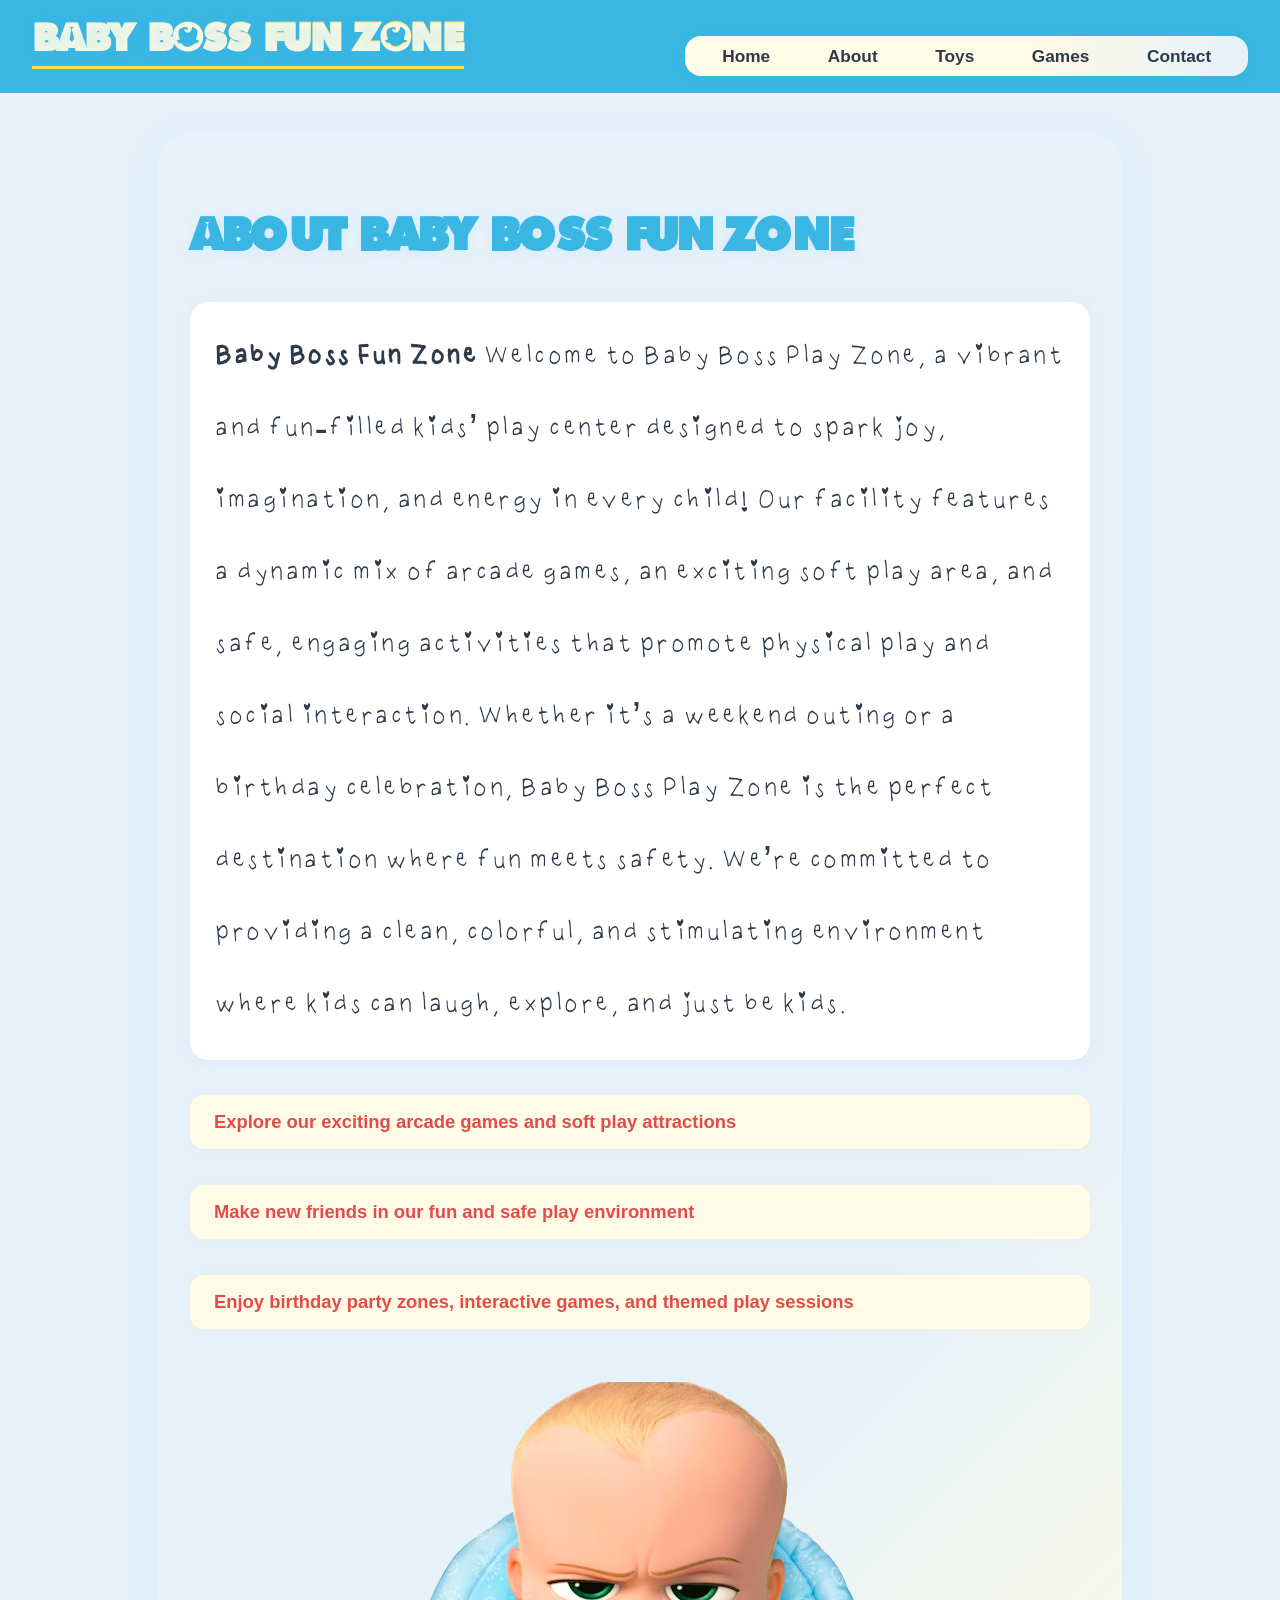
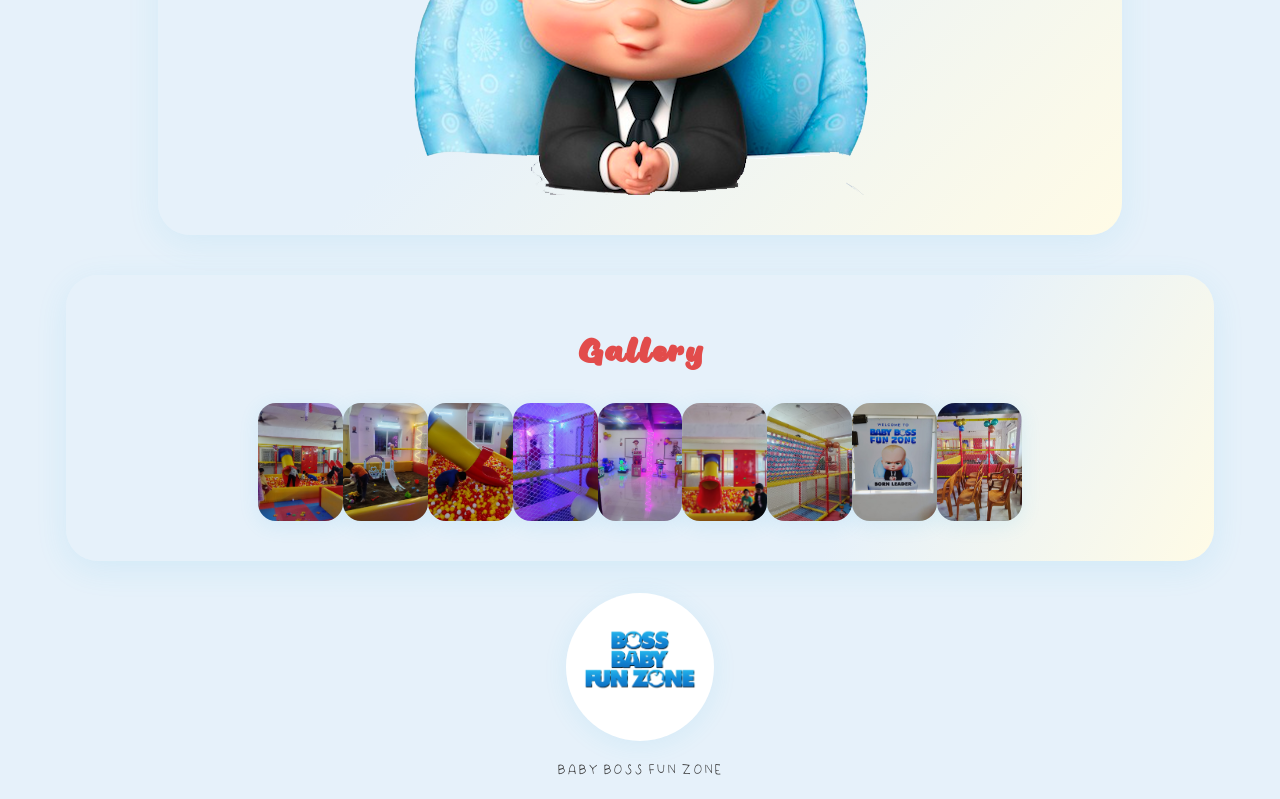
==== about.html @ 25c52619 "Initial commit" ====
<!DOCTYPE html>
<html lang="en">
<head>
    <style>
      @font-face {
        font-family: 'Messy Handwritten';
        src: url('assets/MessyHandwritten-Regular.ttf') format('truetype');
        font-weight: normal;
        font-style: normal;
      }
      .about-section p.custom-hugh-font {
        font-family: 'Messy Handwritten', cursive, sans-serif;
        font-size: 40px;
        letter-spacing: 0.5px;
      }
    </style>
    <meta charset="UTF-8">
    <meta name="viewport" content="width=device-width, initial-scale=1.0">
    <title>About | Baby Boss Fun Zone</title>
    <link rel="stylesheet" href="styles.css">
</head>
<body>
    <header>
        <nav class="navbar">
            <div class="logo">BABY BOSS FUN ZONE</div>
            <div class="hero-buttons">
                <ul class="nav-links">
                    <li><a href="index.html">Home</a></li>
                    <li><a href="about.html">About</a></li>
                    <li><a href="toys.html">Toys</a></li>
                    <li><a href="games.html">Games</a></li>
                    <li><a href="contact.html">Contact</a></li>
                </ul>
            </div>
        </nav>
    </header>
    <main>
    <section class="content">
      <div class="about-section">
        
        <h1>About Baby Boss Fun Zone</h1>
        <p class="custom-hugh-font"><strong>Baby Boss Fun Zone</strong> Welcome to Baby Boss Play Zone, a vibrant and fun-filled kids’ play center designed to spark joy, imagination, and energy in every child! Our facility features a dynamic mix of arcade games, an exciting soft play area, and safe, engaging activities that promote physical play and social interaction. Whether it’s a weekend outing or a birthday celebration, Baby Boss Play Zone is the perfect destination where fun meets safety. We’re committed to providing a clean, colorful, and stimulating environment where kids can laugh, explore, and just be kids.</p>
        <ul>
            <li>Explore our exciting arcade games and soft play attractions</li>
            <li>Make new friends in our fun and safe play environment</li>
            <li>Enjoy birthday party zones, interactive games, and themed play sessions</li>              
        </ul>
        <div class="about-media" style="display: flex; justify-content: center; align-items: center;">
  <img src="assets/babyboss.png" alt="Baby Boss" class="about-img-animated">

        </div>
      </div>
    </section>
      <section class="gallery-section">
    <h2>Gallery</h2>
    <ul>
  <li><img src="assets/Gallery/IMG-20250502-WA0007.jpg" alt="Gallery Image 1"></li>
  <li><img src="assets/Gallery/IMG-20250502-WA0012 copy.jpg" alt="Gallery Image 2"></li>
  <li><img src="assets/Gallery/IMG-20250502-WA0013.jpg" alt="Gallery Image 3"></li>
  <li><img src="assets/Gallery/IMG-20250502-WA0014.jpg" alt="Gallery Image 4"></li>
  <li><img src="assets/Gallery/IMG-20250502-WA0016.jpg" alt="Gallery Image 5"></li>
  <li><img src="assets/Gallery/IMG-20250502-WA0025.jpg" alt="Gallery Image 6"></li>
  <li><img src="assets/Gallery/IMG-20250502-WA0015.jpg" alt="Gallery Image 7"></li>
  <li><img src="assets/Gallery/IMG-20250502-WA0028.jpg" alt="Gallery Image 8"></li>
  <li><img src="assets/Gallery/IMG-20250502-WA0038.jpg" alt="Gallery Image 9"></li>
</ul>
  </section>
</main>
<!-- Modal for gallery images -->
<div id="gallery-modal" style="display:none;position:fixed;z-index:9999;top:0;left:0;width:100vw;height:100vh;align-items:center;justify-content:center;background:rgba(0,0,0,0.7);">
  <div class="modal-backdrop" style="position:absolute;top:0;left:0;width:100vw;height:100vh;"></div>
  <div class="modal-content" style="position:relative;z-index:2;max-width:90vw;max-height:90vh;display:flex;flex-direction:column;align-items:center;">
    <img src="" alt="Expanded Gallery Image" style="max-width:100%;max-height:80vh;border-radius:16px;box-shadow:0 8px 32px rgba(58,182,227,0.2);background:#fff;">
    <button class="modal-close" style="margin-top:1rem;font-size:2rem;padding:0.5rem 1.5rem;border:none;background:#e24c4b;color:#fff;border-radius:8px;cursor:pointer;">&times;</button>
  </div>
</div>
    <footer>
        <div class="footer-content">
            <div class="logo-circle">
  <img src="assets/babyboss-logo.png" alt="Baby Boss Logo">
</div>
            <p>BABY BOSS FUN ZONE</p>
        </div>
    </footer>
<script src="gallery-modal.js"></script>
</body>
</html>
---- styles.css ----
/* Universal Styles */
@font-face {
  font-family: 'Magic Bubble';
  src: url('assets/Magic Bubble.ttf') format('truetype');
  font-weight: normal;
  font-style: normal;
}

@font-face {
  font-family: 'Boss Baby';
  src: url('assets/Boss Baby.otf') format('opentype');
  font-weight: normal;
  font-style: normal;
}

@font-face {
  font-family: 'Messy Handwritten';
  src: url('assets/MessyHandwritten-Regular.ttf') format('truetype');
  font-weight: normal;
  font-style: normal;
}

p {
  font-family: 'Messy Handwritten', cursive, sans-serif;
}

/* Times New Roman font for <p> in toys.html, games.html, and contact.html */
body.toys-page p,
body.games-page p,
body.contact-page p {
  font-family: 'Times New Roman', Times, serif !important;
}

/* --- Font Sizes for Contact Page --- */
body.contact-page h1 {
  font-size: 2.2rem;
}
body.contact-page p, body.contact-page .contact-info {
  font-size: 1rem;
}
body.contact-page a {
  font-size: 1rem;
}
body.contact-page li {
  font-size: 1rem;
}
body.contact-page label {
  font-size: 1rem;
}
body.contact-page input,
body.contact-page textarea,
body.contact-page select {
  font-size: 1rem;
}
body.contact-page .contact-map {
  font-size: 1rem;
}


.about-section p {
  font-size: 35px;
}



body {
    margin: 0;
    font-family: 'Montserrat', sans-serif;
    background: #e6f1fa;
    color: #333;
    animation: fadeInPage 1s;
}

@keyframes fadeInPage {
    from { opacity: 0; transform: translateY(32px); }
    to { opacity: 1; transform: translateY(0); }
}

/* Header & Navbar */
header {
    background: #3ab6e3;
    padding: 0;
    animation: slideDown 1.2s cubic-bezier(.68,-0.55,.27,1.55);
}

@keyframes slideDown {
    0% { transform: translateY(-60px); opacity: 0; }
    80% { transform: translateY(10px); opacity: 1; }
    100% { transform: translateY(0); opacity: 1; }
}

.navbar {
    display: flex;
    align-items: center;
    justify-content: space-between;
    padding: 1rem 2rem;
    animation: fadeInLeft 1.2s 0.2s cubic-bezier(.68,-0.55,.27,1.55) backwards;
}

@keyframes fadeInLeft {
    0% { opacity: 0; transform: translateX(-60px); }
    100% { opacity: 1; transform: translateX(0); }
}

.logo {
    font-family: 'Boss Baby', 'Magic Bubble', 'Comic Sans MS', 'Montserrat', cursive, sans-serif;
    font-size: 2.4rem;
    font-weight: bold;
    background: linear-gradient(90deg, #3ab6e3 20%, #ffdc51 80%);
    -webkit-background-clip: text;
    -webkit-text-fill-color: transparent;
    background-clip: text;
    letter-spacing: 2.5px;
    text-shadow: 0 2px 12px rgba(58,182,227,0.14), 0 1px 0 #fffbe6;
    border-bottom: 3px solid #ffdc51;
    display: inline-block;
    padding-bottom: 0.35rem;
    margin-bottom: 0.5rem;
    animation: logoBounce 1.1s cubic-bezier(.68,-0.55,.27,1.55);
}

@keyframes logoBounce {
    0% { transform: scale(0.85) translateY(-32px); opacity: 0; }
    60% { transform: scale(1.12) translateY(8px); opacity: 1; }
    80% { transform: scale(0.96) translateY(-4px); }
    100% { transform: scale(1) translateY(0); opacity: 1; }
}

/* Navigation Links */
.nav-links {
    display: flex;
    flex-direction: row;
    justify-content: center;
    align-items: center;
    gap: 2.2rem;
    background: linear-gradient(90deg, #fffbe6 60%, #e6f1fa 100%);
    border-radius: 16px;
    box-shadow: 0 2px 12px rgba(58,182,227,0.10);
    padding: 0.6rem 1.6rem;
    margin: 1.2rem 0 0 0;
    list-style: none;
    animation: fadeInRight 1.2s 0.3s cubic-bezier(.68,-0.55,.27,1.55) backwards;
}

@keyframes fadeInRight {
    0% { opacity: 0; transform: translateX(60px); }
    100% { opacity: 1; transform: translateX(0); }
}

.nav-links li {
    display: inline-block;
    position: relative;
}

.nav-links a {
    color: #2d3a4a;
    text-decoration: none;
    font-weight: 700;
    font-size: 1.08rem;
    padding: 0.3rem 0.7rem;
    border-radius: 8px;
    transition: background 0.15s, color 0.15s, transform 0.2s;
    position: relative;
    animation: fadeInUp 1.1s 0.4s cubic-bezier(.68,-0.55,.27,1.55) backwards;
}

.nav-links a:hover, .nav-links a:focus {
    background: #e24c4b22;
    color: #e24c4b;
    text-decoration: underline;
    transform: scale(1.08) rotate(-2deg);
    box-shadow: 0 6px 20px rgba(58,182,227,0.18);
}

@keyframes fadeInUp {
    0% { opacity: 0; transform: translateY(60px); }
    100% { opacity: 1; transform: translateY(0); }
}

/* Hero Section */
.hero {
    display: flex;
    justify-content: center;
    align-items: center;
    background: #fff;
    margin: 2rem auto;
    padding: 2rem;
    border-radius: 30px;
    box-shadow: 0 8px 32px rgba(0,0,0,0.12);
    max-width: 1100px;
    position: relative;
    animation: fadeInPage 1.2s 0.3s cubic-bezier(.68,-0.55,.27,1.55) backwards;
}

.thumbnails {
    display: flex;
    flex-direction: column;
    gap: 1rem;
    animation: fadeInLeft 1.2s 0.5s cubic-bezier(.68,-0.55,.27,1.55) backwards;
}

.thumbnails img, .hero-character-img {
    width: 260px;
    height: 320px;
    object-fit: contain;
    border-radius: 20px;
    box-shadow: 0 4px 16px rgba(0,0,0,0.10);
    animation: popIn 1.1s cubic-bezier(.68,-0.55,.27,1.55);
    background: transparent !important;
    display: block;
    margin: 0 auto;
    overflow: visible;
}
@media (max-width: 900px) {
  .thumbnails img, .hero-character-img {
    width: 160px;
    height: 180px;
  }
}


@keyframes popIn {
    0% { opacity: 0; transform: scale(0.7); }
    80% { opacity: 1; transform: scale(1.12); }
    100% { opacity: 1; transform: scale(1); }
}

.hero-center {
    text-align: center;
    margin: 0 2rem;
    animation: fadeInUp 1.2s 0.5s cubic-bezier(.68,-0.55,.27,1.55) backwards;
}

.hero-center h1 {
    font-family: 'Boss Baby', 'Magic Bubble', 'Montserrat', cursive, sans-serif;
    font-size: 2.5rem;
    color: #3ab6e3;
    margin-bottom: 1rem;
    animation: bounceIn 1.4s 0.6s cubic-bezier(.68,-0.55,.27,1.55) backwards;
}

@keyframes bounceIn {
    0% { opacity: 0; transform: scale(0.7) translateY(60px); }
    60% { opacity: 1; transform: scale(1.12) translateY(-18px); }
    80% { transform: scale(0.96) translateY(6px); }
    100% { opacity: 1; transform: scale(1) translateY(0); }
}

.hero-buttons {
    display: flex;
    justify-content: center;
    gap: 1rem;
    animation: fadeInUp 1.2s 0.7s cubic-bezier(.68,-0.55,.27,1.55) backwards;
}

.hero-buttons button {
    border: none;
    border-radius: 30px;
    padding: 0.7rem 2rem;
    font-size: 1rem;
    font-weight: bold;
    cursor: pointer;
    box-shadow: 0 2px 8px rgba(0,0,0,0.06);
    background: #ffdc51;
    color: #333;
    transition: background 0.2s, transform 0.2s, box-shadow 0.2s;
    animation: popIn 1.1s 0.8s cubic-bezier(.68,-0.55,.27,1.55) backwards;
}

.hero-buttons button:hover {
    filter: brightness(0.95);
    transform: scale(1.08) rotate(-2deg);
    box-shadow: 0 6px 20px rgba(58,182,227,0.18);
}

/* About Section */
.about-section {
    background: linear-gradient(135deg, #e6f1fa 70%, #fffbe6 100%);
    border-radius: 32px;
    padding: 2.5rem 2rem 2.5rem 2rem;
    margin: 2.5rem auto 2rem auto;
    max-width: 900px;
    box-shadow: 0 8px 32px rgba(58,182,227,0.10);
    animation: fadeInPage 1.2s 0.4s cubic-bezier(.68,-0.55,.27,1.55) backwards;
}

.about-section h1 {
    font-family: 'Boss Baby', 'Magic Bubble', 'Montserrat', cursive, sans-serif;
    font-size: 2.8rem;
    font-weight: 900;
    color: #3ab6e3;
    margin-bottom: 1.2rem;
    letter-spacing: 1.5px;
    text-shadow: 0 2px 12px rgba(58,182,227,0.08);
    animation: bounceIn 1.3s 0.5s cubic-bezier(.68,-0.55,.27,1.55) backwards;
}

.about-section p {
    font-size: 1.25rem;
    color: #2d3a4a;
    font-weight: 500;
    line-height: 1.8;
    margin-bottom: 2.2rem;
    background: #fff;
    padding: 1.2rem 1.5rem;
    border-radius: 18px;
    box-shadow: 0 2px 12px rgba(58,182,227,0.07);
    animation: fadeInPage 1.2s 0.6s cubic-bezier(.68,-0.55,.27,1.55) backwards;
}

.about-section ul {
    list-style: none;
    padding: 0;
    margin: 0 0 2.2rem 0;
    display: flex;
    flex-direction: column;
    gap: 1.25rem;
    animation: fadeInUp 1.2s 0.7s cubic-bezier(.68,-0.55,.27,1.55) backwards;
}

.about-section ul li {
    font-size: 1.15rem;
    color: #e24c4b;
    font-weight: 600;
    padding: 1rem 1.5rem;
    margin-bottom: 1rem;
    display: flex;
    align-items: center;
    gap: 1rem;
    background: #fffbe6;
    border-radius: 14px;
    box-shadow: 0 1px 7px rgba(255,220,81,0.08);
    animation: popIn 1.1s 0.8s cubic-bezier(.68,-0.55,.27,1.55) backwards;
}

.about-section ul li img {
    width: 64px;
    height: 64px;
    object-fit: cover;
    border-radius: 12px;
    margin-right: 1rem;
    animation: popIn 1.1s 0.9s cubic-bezier(.68,-0.55,.27,1.55) backwards;
}

/* Contact Card */
.contact-card {
    background: linear-gradient(120deg, #e6f1fa 80%, #fffbe6 100%);
    border-radius: 28px;
    box-shadow: 0 8px 32px rgba(58,182,227,0.10);
    padding: 2.8rem 2.5rem 3rem 2.5rem;
    margin: 2.5rem auto 2rem auto;
    max-width: 900px;
    font-size: 1rem;
    animation: fadeInPage 1.2s 0.4s cubic-bezier(.68,-0.55,.27,1.55) backwards;
    display: flex;
    flex-direction: row;
    gap: 2.5rem;
}

.contact-card .contact-details {
    flex: 1 1 300px;
    display: flex;
    flex-direction: column;
    justify-content: center;
}

.contact-card .contact-map-wrapper {
    flex: 1 1 320px;
    min-width: 260px;
    max-width: 420px;
    display: flex;
    align-items: center;
    justify-content: center;
}

@media (max-width: 800px) {
    .contact-card {
        flex-direction: column;
        gap: 1.5rem;
        max-width: 98vw;
    }
    .contact-card .contact-map-wrapper {
        max-width: 100%;
        min-width: 0;
    }
}


body.contact-page, html {
    margin: 0;
    padding: 0;
    box-sizing: border-box;
}


.contact-card .contact-info {
    font-size: 2rem;
}

.contact-card h1 {
    font-family: 'Boss Baby', 'Magic Bubble', 'Montserrat', cursive, sans-serif;
    font-size: 2.2rem;
    color: #3ab6e3;
    font-weight: 800;
    margin-bottom: 1.2rem;
    animation: bounceIn 1.1s 0.6s cubic-bezier(.68,-0.55,.27,1.55) backwards;
}

.contact-info {
    font-size: 1.13rem;
    color: #2d3a4a;
    margin-bottom: 1.1rem;
    background: #fff;
    padding: 0.85rem 1.1rem;
    border-radius: 12px;
    box-shadow: 0 2px 10px rgba(58,182,227,0.07);
    width: 100%;
    animation: fadeInPage 1.3s 0.7s cubic-bezier(.68,-0.55,.27,1.55) backwards;
}

.contact-info a {
    color: #e24c4b;
    text-decoration: none;
    font-weight: 600;
    transition: color 0.2s;
}

.contact-info a:hover {
    color: #3ab6e3;
}

.contact-map-wrapper {
    width: 100%;
    margin-top: 1.3rem;
    border-radius: 18px;
    overflow: hidden;
    box-shadow: 0 4px 20px rgba(58,182,227,0.12);
    animation: fadeInPage 1.6s 0.8s cubic-bezier(.68,-0.55,.27,1.55) backwards;
}

.contact-map {
    width: 100%;
    height: 280px;
    border: none;
    border-radius: 18px;
    animation: fadeInPage 1.7s 1s cubic-bezier(.68,-0.55,.27,1.55) backwards;
}

/* Gallery Section */
.gallery-section {
  /* existing styles... */
}

.gallery-section .gallery-list {
  display: flex;
  width: calc(80% - 2rem);
  padding: 0;
  margin: 0 auto;
  list-style-type: none;
  flex-wrap: wrap;
  justify-content: center;
}
.gallery-section .gallery-list li {
  padding: 0;
  flex: calc(0.1 + (var(--active-lerp, 0) * 1));
  transition: flex 0.2s ease;
  min-width: 120px;
  min-height: 80px;
  display: flex;
}
.gallery-section .gallery-img {
  max-width: 100%;
  width: 100%;
  object-fit: cover;
  transition: all 0.2s ease;
  border-radius: 16px;
  box-shadow: 0 4px 16px rgba(58,182,227,0.13);
  background: #fff;
}
.gallery-section .gallery-list:is(:hover, :focus-within) .gallery-img {
  opacity: calc(0.1 + (var(--active-lerp, 0) * 0.9));
  filter: grayscale(calc(1 - var(--active-lerp, 0)));
}
.gallery-section .gallery-list li:is(:hover, :focus-within) {
  --active-lerp: var(--lerp-0);
  z-index: 7;
}
.gallery-section .gallery-list li:has(+ li:is(:hover, :focus-within)),
.gallery-section .gallery-list li:is(:hover, :focus-within) + li {
  --active-lerp: var(--lerp-1);
  z-index: 6;
}
.gallery-section .gallery-list li:has(+ li + li:is(:hover, :focus-within)),
.gallery-section .gallery-list li:is(:hover, :focus-within) + li + li {
  --active-lerp: var(--lerp-2);
  z-index: 5;
}
.gallery-section .gallery-list li:has(+ li + li + li:is(:hover, :focus-within)),
.gallery-section .gallery-list li:is(:hover, :focus-within) + li + li + li {
  --active-lerp: var(--lerp-3);
  z-index: 4;
}
.gallery-section .gallery-list li:has(+ li + li + li + li:is(:hover, :focus-within)),
.gallery-section .gallery-list li:is(:hover, :focus-within) + li + li + li + li {
  --active-lerp: var(--lerp-4);
  z-index: 3;
}
.gallery-section .gallery-list li:has(+ li + li + li + li + li:is(:hover, :focus-within)),
.gallery-section .gallery-list li:is(:hover, :focus-within) + li + li + li + li + li {
  --active-lerp: var(--lerp-5);
  z-index: 2;
}
.gallery-section .gallery-list li:has(+ li + li + li + li + li + li:is(:hover, :focus-within)),
.gallery-section .gallery-list li:is(:hover, :focus-within) + li + li + li + li + li + li {
  --active-lerp: var(--lerp-6);
  z-index: 1;
}
:root {
  --lerp-0: 1;
  --lerp-1: 0.5787037;
  --lerp-2: 0.2962963;
  --lerp-3: 0.125;
  --lerp-4: 0.037037;
  --lerp-5: 0.0046296;
  --lerp-6: 0;
}

  margin: 3rem 0;
  text-align: center;
}
.gallery-section h2 {
  font-size: 2rem;
  margin-bottom: 1.2rem;
  color: #3ab6e3;
  letter-spacing: 1px;
}
.gallery-grid {
  display: flex;
  flex-wrap: wrap;
  gap: 1.5rem;
  justify-content: center;
}
.gallery-img {
  width: 180px;
  height: 130px;
  object-fit: cover;
  border-radius: 16px;
  box-shadow: 0 4px 16px rgba(58,182,227,0.13);
  transition: transform 0.2s;
  background: #fff;
}
.gallery-img:hover {
  transform: scale(1.07);
  box-shadow: 0 8px 24px rgba(58,182,227,0.18);
}
@media (max-width: 600px) {
  .gallery-img {
    width: 98vw;
    max-width: 340px;
    height: 120px;
  }
  .gallery-grid {
    gap: 1rem;
  }
}

/* Footer */
footer h2 {
  font-size: 2rem;
}
footer p {
  font-size: 1.25rem;
}
    background: #3ab6e3;
    padding: 2rem 0 1rem 0;
    text-align: center;
    color: #fff;
    animation: slideUp 1.2s 0.8s cubic-bezier(.68,-0.55,.27,1.55) backwards;
}

@keyframes slideUp {
    0% { transform: translateY(60px); opacity: 0; }
    100% { transform: translateY(0); opacity: 1; }
}

.footer-content {
    margin: 0 auto;
    max-width: 500px;
    text-align: center;
    animation: fadeInPage 1.3s 1s cubic-bezier(.68,-0.55,.27,1.55) backwards;
}

.footer-content .logo-circle {
  display: flex;
  align-items: center;
  justify-content: center;
  width: 148px;
  height: 148px;
  background: #fff;
  border-radius: 50%;
  margin: 0 auto 1rem auto;
  box-shadow: 0 4px 24px rgba(58,182,227,0.10);
}

.footer-content img {
    width: 120px;
    margin-bottom: 1rem;
    animation: bounceIn 1.2s 1.1s cubic-bezier(.68,-0.55,.27,1.55) backwards;
}

.footer-content p {
    font-size: 1.3rem;
    letter-spacing: 1px;
    animation: fadeInUp 1.2s 1.2s cubic-bezier(.68,-0.55,.27,1.55) backwards;
}

/* Responsive Design */

/* --- Toys & Games Animated Cards --- */
.toy-articles, .game-articles {
  display: grid;
  max-width: 1200px;
  margin-inline: auto;
  padding-inline: 24px;
  grid-template-columns: repeat(auto-fill, minmax(320px, 1fr));
  gap: 24px;
}

.toy-card-article, .game-card-article {
  --img-scale: 1.001;
  --title-color: black;
  --link-icon-translate: -20px;
  --link-icon-opacity: 0;
  position: relative;
  border-radius: 16px;
  box-shadow: none;
  background: #fff;
  transform-origin: center;
  transition: all 0.4s ease-in-out;
  overflow: hidden;
}

.toy-card-article a::after, .game-card-article a::after {
  position: absolute;
  inset-block: 0;
  inset-inline: 0;
  cursor: pointer;
  content: "";
}

.toy-card-article h2, .game-card-article h2 {
  margin: 0 0 18px 0;
  font-family: 'Boss Baby', 'Bebas Neue', cursive;
  font-size: 1.9rem;
  letter-spacing: 0.06em;
  color: var(--title-color);
  transition: color 0.3s ease-out;
}

.toy-card-article figure, .game-card-article figure {
  margin: 0;
  padding: 0;
  aspect-ratio: 16 / 9;
  overflow: hidden;
}

.toy-card-article img, .game-card-article img {
  max-width: 100%;
  transform-origin: center;
  transform: scale(var(--img-scale));
  transition: transform 0.4s ease-in-out;
  cursor: pointer;
}

/* Modal overlay for expanded images */
.modal-img-overlay {
  display: none;
  position: fixed;
  z-index: 9999;
  left: 0;
  top: 0;
  width: 100vw;
  height: 100vh;
  background: rgba(0,0,0,0.8);
  justify-content: center;
  align-items: center;
  transition: opacity 0.3s;
}
.modal-img-overlay.active {
  display: flex;
}
.modal-img {
  max-width: 90vw;
  max-height: 90vh;
  border-radius: 20px;
  box-shadow: 0 8px 32px rgba(0,0,0,0.18);
  background: #fff;
  animation: popIn 0.6s cubic-bezier(.68,-0.55,.27,1.55);
}


.toy-card-article .article-body, .game-card-article .article-body {
  padding: 24px;
}

.toy-card-article a, .game-card-article a {
  display: inline-flex;
  align-items: center;
  text-decoration: none;
  color: #28666e;
}

.toy-card-article a:focus, .game-card-article a:focus {
  outline: 1px dotted #28666e;
}

.toy-card-article a .icon, .game-card-article a .icon {
  min-width: 24px;
  width: 24px;
  height: 24px;
  margin-left: 5px;
  transform: translateX(var(--link-icon-translate));
  opacity: var(--link-icon-opacity);
  transition: all 0.3s;
}

.toy-card-article:has(:hover, :focus), .game-card-article:has(:hover, :focus) {
  --img-scale: 1.1;
  --title-color: #28666e;
  --link-icon-translate: 0;
  --link-icon-opacity: 1;
  box-shadow: rgba(0, 0, 0, 0.16) 0px 10px 36px 0px, rgba(0, 0, 0, 0.06) 0px 0px 0px 1px;
}

@media screen and (max-width: 960px) {
  .toy-card-article, .game-card-article {
    container: card/inline-size;
  }
  .toy-card-article .article-body p, .game-card-article .article-body p {
    display: none;
  }
}

@container card (min-width: 380px) {
  .toy-card-article .article-wrapper, .game-card-article .article-wrapper {
    display: grid;
    grid-template-columns: 100px 1fr;
    gap: 16px;
  }
  .toy-card-article .article-body, .game-card-article .article-body {
    padding-left: 0;
  }
  .toy-card-article figure, .game-card-article figure {
    width: 100%;
    height: 100%;
    overflow: hidden;
  }
  .toy-card-article figure img, .game-card-article figure img {
    height: 100%;
    aspect-ratio: 1;
    object-fit: cover;
  }
}

.sr-only:not(:focus):not(:active) {
  clip: rect(0 0 0 0); 
  clip-path: inset(50%);
  height: 1px;
  overflow: hidden;
  position: absolute;
  white-space: nowrap; 
  width: 1px;
}

@media (max-width: 900px) {
    .hero {
        flex-direction: column;
        padding: 1rem;
    }
    .thumbnails.left, .thumbnails.right {
        flex-direction: row;
        gap: 1rem;
        margin: 0 auto 1rem auto;
    }
    .hero-center {
        margin: 1rem 0;
    }
    .about-section {
        padding: 1.2rem;
    }
    .contact-card {
        padding: 1.2rem;
    }
}

/* --- Gallery Section Animation & Interactivity --- */
.gallery-section {
  max-width: 1100px;
  margin: 2.5rem auto 2rem auto;
  padding: 2.2rem 1.5rem 2.5rem 1.5rem;
  background: linear-gradient(120deg, #e6f1fa 70%, #fffbe6 100%);
  border-radius: 32px;
  box-shadow: 0 8px 32px rgba(58,182,227,0.11);
  text-align: center;
  animation: fadeInPage 1.2s 0.7s cubic-bezier(.68,-0.55,.27,1.55) backwards;
}
.gallery-section h2 {
  font-family: 'Magic Bubble', 'Montserrat', cursive, sans-serif;
  font-size: 2.1rem;
  color: #e24c4b;
  margin-bottom: 2rem;
  font-weight: 800;
  letter-spacing: 1.2px;
  animation: bounceIn 1.2s 0.8s cubic-bezier(.68,-0.55,.27,1.55) backwards;
}
.gallery-section ul {
  display: flex;
  width: calc(80% - 2rem);
  padding: 0;
  margin: 0 auto 0 auto;
  list-style-type: none;
  justify-content: center;
  animation: fadeInUp 1.1s 0.9s cubic-bezier(.68,-0.55,.27,1.55) backwards;
}
.gallery-section li {
  padding: 0;
  flex: calc(0.1 + (var(--active-lerp, 0) * 1));
  transition: flex 0.2s ease;
}
.gallery-section img {
  aspect-ratio: 5/7;
  height: auto;
  width: 100%;
  max-width: 240px;
  object-fit: cover;
  display: block;
  margin: 0 auto;
  cursor: pointer;
  max-width: 100%;
  width: 100%;
  object-fit: cover;
  border-radius: 18px;
  box-shadow: 0 4px 20px rgba(58,182,227,0.12);
  background: #fff;
  transition: all 0.2s ease;
  cursor: pointer;
  animation: popIn 1.1s cubic-bezier(.68,-0.55,.27,1.55);
}
.gallery-section ul:is(:hover, :focus-within) img {
  opacity: calc(0.1 + (var(--active-lerp, 0) * 0.9));
  filter: grayscale(calc(1 - var(--active-lerp, 0)));
}
:root {
  --lerp-0: 1;
  --lerp-1: 0.5787037;
  --lerp-2: 0.2962963;
  --lerp-3: 0.125;
  --lerp-4: 0.037037;
  --lerp-5: 0.0046296;
  --lerp-6: 0;
}
.gallery-section a {
  outline-offset: 4px;
}
.gallery-section li:is(:hover, :focus-within) {
  --active-lerp: var(--lerp-0);
  z-index: 7;
}
.gallery-section li:has( + li:is(:hover, :focus-within)),
.gallery-section li:is(:hover, :focus-within) + li {
  --active-lerp: var(--lerp-1);
  z-index: 6;
}
.gallery-section li:has( + li + li:is(:hover, :focus-within)),
.gallery-section li:is(:hover, :focus-within) + li + li {
  --active-lerp: var(--lerp-2);
  z-index: 5;
}
.gallery-section li:has( + li + li + li:is(:hover, :focus-within)),
.gallery-section li:is(:hover, :focus-within) + li + li + li {
  --active-lerp: var(--lerp-3);
  z-index: 4;
}
.gallery-section li:has( + li + li + li + li:is(:hover, :focus-within)),
.gallery-section li:is(:hover, :focus-within) + li + li + li + li {
  --active-lerp: var(--lerp-4);
  z-index: 3;
}
.gallery-section li:has( + li + li + li + li + li:is(:hover, :focus-within)),
.gallery-section li:is(:hover, :focus-within) + li + li + li + li + li {
  --active-lerp: var(--lerp-5);
  z-index: 2;
}
.gallery-section li:has( + li + li + li + li + li + li:is(:hover, :focus-within)),
.gallery-section li:is(:hover, :focus-within) + li + li + li + li + li + li {
  --active-lerp: var(--lerp-6);
  z-index: 1;
}
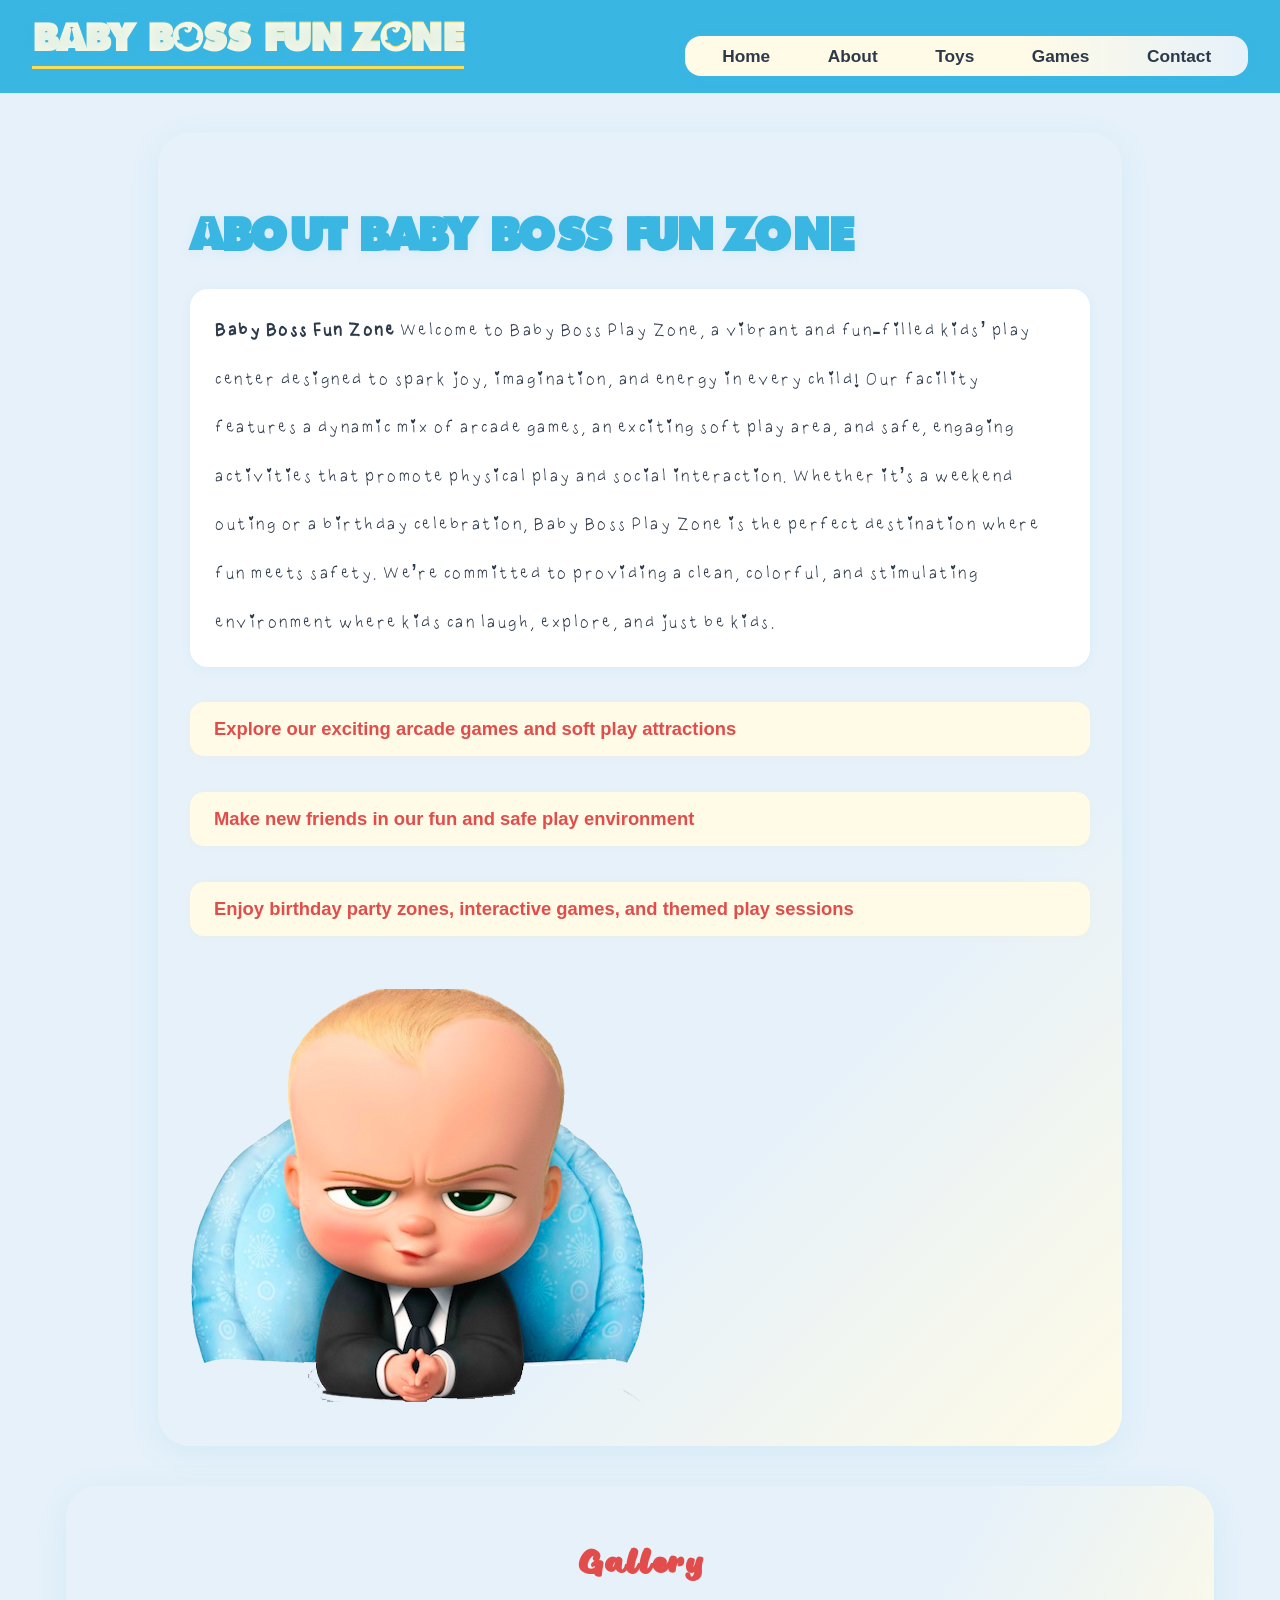
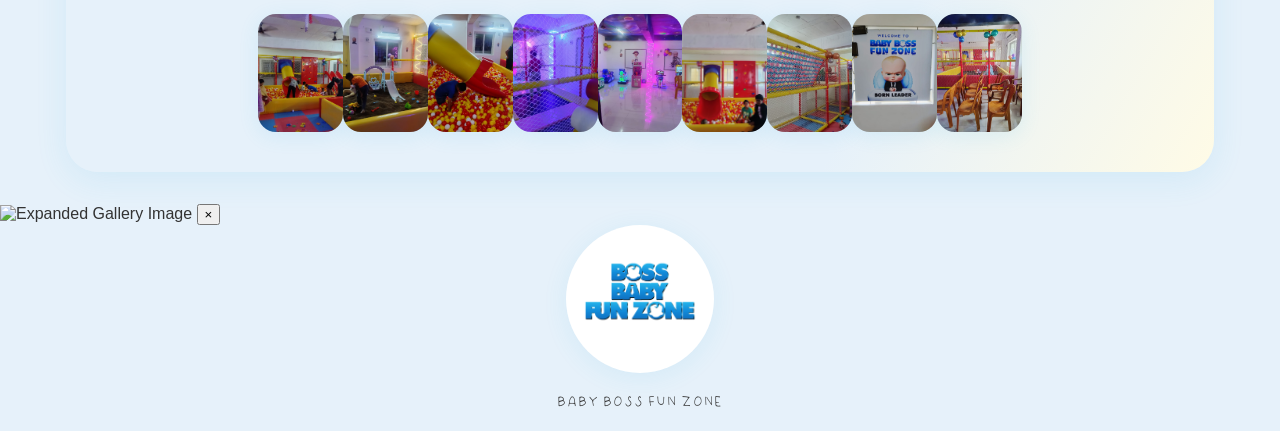
==== commit 66136b23: "update on about.html and games.html" ====
--- a/about.html
+++ b/about.html
@@ -10,7 +10,7 @@
       }
       .about-section p.custom-hugh-font {
         font-family: 'Messy Handwritten', cursive, sans-serif;
-        font-size: 40px;
+        font-size: 27px;
         letter-spacing: 0.5px;
       }
     </style>
@@ -45,7 +45,7 @@
             <li>Make new friends in our fun and safe play environment</li>
             <li>Enjoy birthday party zones, interactive games, and themed play sessions</li>              
         </ul>
-        <div class="about-media" style="display: flex; justify-content: center; align-items: center;">
+        <div class="about-media">
   <img src="assets/babyboss.png" alt="Baby Boss" class="about-img-animated">
 
         </div>
@@ -67,11 +67,11 @@
   </section>
 </main>
 <!-- Modal for gallery images -->
-<div id="gallery-modal" style="display:none;position:fixed;z-index:9999;top:0;left:0;width:100vw;height:100vh;align-items:center;justify-content:center;background:rgba(0,0,0,0.7);">
-  <div class="modal-backdrop" style="position:absolute;top:0;left:0;width:100vw;height:100vh;"></div>
-  <div class="modal-content" style="position:relative;z-index:2;max-width:90vw;max-height:90vh;display:flex;flex-direction:column;align-items:center;">
-    <img src="" alt="Expanded Gallery Image" style="max-width:100%;max-height:80vh;border-radius:16px;box-shadow:0 8px 32px rgba(58,182,227,0.2);background:#fff;">
-    <button class="modal-close" style="margin-top:1rem;font-size:2rem;padding:0.5rem 1.5rem;border:none;background:#e24c4b;color:#fff;border-radius:8px;cursor:pointer;">&times;</button>
+<div id="gallery-modal" class="gallery-modal">
+  <div class="modal-backdrop"></div>
+  <div class="modal-content">
+    <img src="" alt="Expanded Gallery Image" class="modal-image">
+    <button class="modal-close">&times;</button>
   </div>
 </div>
     <footer>
